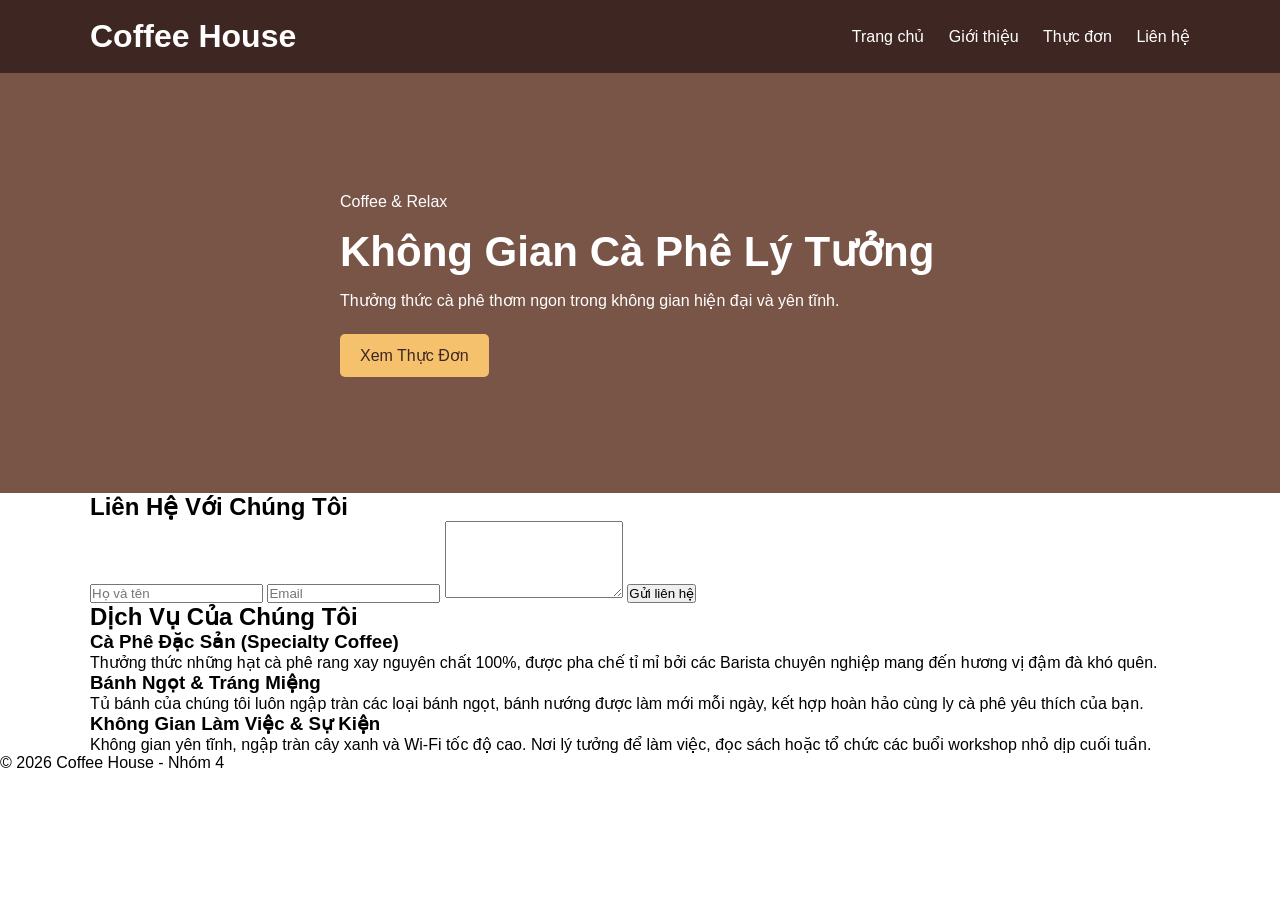
==== main.html @ 8934d000 "feat: update services section and add main.js" ====
<!DOCTYPE html>
<html lang="vi">
<head>
    <meta charset="UTF-8">
    <meta name="viewport" content="width=device-width, initial-scale=1.0">
    <title>Coffee House</title>

    <link rel="stylesheet" href="css/style.css">
</head>
<body>
    <header class="site-header">
  <div class="container header-wrapper">
    <h1 class="logo">Coffee House</h1>

    <nav class="navbar">
      <a href="#home">Trang chủ</a>
      <a href="#about">Giới thiệu</a>
      <a href="#services">Thực đơn</a>
      <a href="#contact">Liên hệ</a>
    </nav>
  </div>
</header>

<section id="home" class="hero">
  <div class="container hero-content">
    <p class="hero-label">Coffee & Relax</p>
    <h2>Không Gian Cà Phê Lý Tưởng</h2>
    <p>Thưởng thức cà phê thơm ngon trong không gian hiện đại và yên tĩnh.</p>
    <a href="#services" class="btn-primary">Xem Thực Đơn</a>
  </div>
</section>
    <!-- Form liên hệ -->
    <section id="contact" class="section">
        <div class="container">
            <h2 class="section-title">Liên Hệ Với Chúng Tôi</h2>

            <form class="contact-form">
                <input type="text" placeholder="Họ và tên" required>

                <input type="email" placeholder="Email" required>

                <textarea
                    rows="5"
                    placeholder="Nội dung liên hệ"
                    required>
                </textarea>

                <button type="submit">
                    Gửi liên hệ
                </button>
            </form>
        </div>
    </section>
    <!-- Dịch vụ và hoạt động -->
    <section id="services" class="section services-section">
                <div class="container">
                    <h2 class="section-title">Dịch Vụ Của Chúng Tôi</h2>
                    <div class="card-list">
                        <!-- Card 1 -->
                        <div class="activity-card">
                            <h3>Cà Phê Đặc Sản (Specialty Coffee)</h3>
                            <p>Thưởng thức những hạt cà phê rang xay nguyên chất 100%, được pha chế tỉ mỉ bởi các Barista chuyên nghiệp mang đến hương vị đậm đà khó quên.</p>
                        </div>
                        <!-- Card 2 -->
                        <div class="activity-card">
                            <h3>Bánh Ngọt & Tráng Miệng</h3>
                            <p>Tủ bánh của chúng tôi luôn ngập tràn các loại bánh ngọt, bánh nướng được làm mới mỗi ngày, kết hợp hoàn hảo cùng ly cà phê yêu thích của bạn.</p>
                        </div>
                        <!-- Card 3 -->
                        <div class="activity-card">
                            <h3>Không Gian Làm Việc & Sự Kiện</h3>
                            <p>Không gian yên tĩnh, ngập tràn cây xanh và Wi-Fi tốc độ cao. Nơi lý tưởng để làm việc, đọc sách hoặc tổ chức các buổi workshop nhỏ dịp cuối tuần.</p>
                        </div>
                    </div>
                </div>
            </section>
    <!-- Footer -->
    <footer class="site-footer">
        <p>© 2026 Coffee House - Nhóm 4</p>
    </footer>

</body>
</html>
---- css/style.css ----
* {
  margin: 0;
  padding: 0;
  box-sizing: border-box;
}

body {
  font-family: Arial, sans-serif;
}

.container {
  width: 90%;
  max-width: 1100px;
  margin: auto;
}

.site-header {
  background: #3e2723;
  padding: 18px 0;
  color: white;
}

.header-wrapper {
  display: flex;
  justify-content: space-between;
  align-items: center;
}

.navbar a {
  color: white;
  text-decoration: none;
  margin-left: 20px;
}

.hero {
  min-height: 420px;
  background: #795548;
  color: white;
  display: flex;
  align-items: center;
}

.hero-content {
  max-width: 600px;
}

.hero h2 {
  font-size: 42px;
  margin: 12px 0;
}

.hero p {
  line-height: 1.6;
}

.btn-primary {
  display: inline-block;
  margin-top: 20px;
  padding: 12px 20px;
  background: #f5c16c;
  color: #3e2723;
  text-decoration: none;
  border-radius: 5px;
.section {
    padding: 60px 20px;
}

.section-title {
    text-align: center;
    margin-bottom: 30px;
    color: #4e342e;
}

.contact-form {
    max-width: 600px;
    margin: auto;
    display: flex;
    flex-direction: column;
    gap: 15px;
}

.contact-form input,
.contact-form textarea {
    padding: 12px;
    border: 1px solid #ccc;
    border-radius: 6px;
    font-size: 16px;
}

.contact-form button {
    background: #6d4c41;
    color: white;
    border: none;
    padding: 12px;
    border-radius: 6px;
    cursor: pointer;
}

.contact-form button:hover {
    background: #4e342e;
}

.site-footer {
    background: #3e2723;
    color: white;
    text-align: center;
    padding: 20px;
}
}
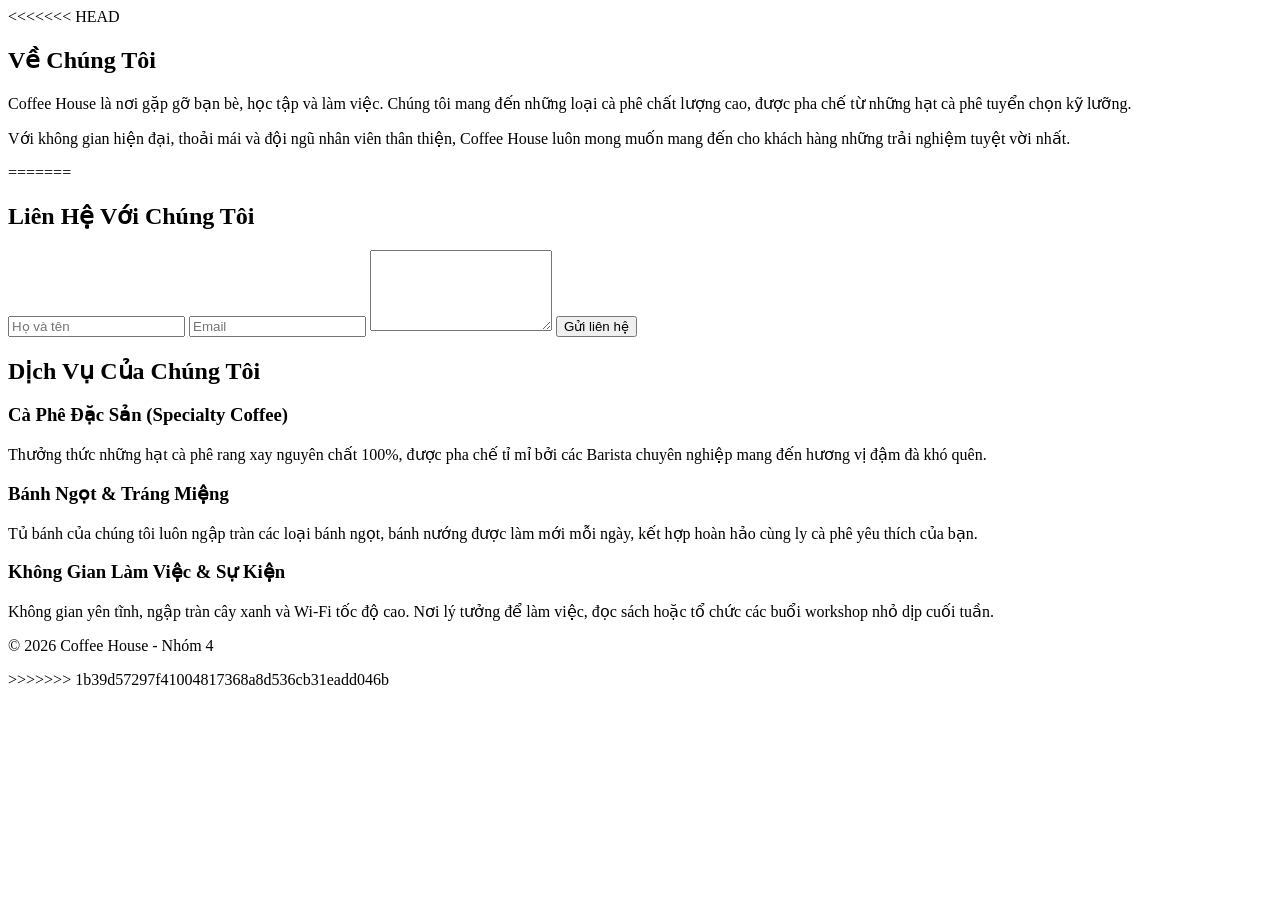
==== commit 46540691: "hehe" ====
--- a/main.html
+++ b/main.html
@@ -8,27 +8,25 @@
     <link rel="stylesheet" href="css/style.css">
 </head>
 <body>
-    <header class="site-header">
-  <div class="container header-wrapper">
-    <h1 class="logo">Coffee House</h1>
+<<<<<<< HEAD
+    <section id="about" class="section">
+    <div class="container">
+        <h2 class="section-title">Về Chúng Tôi</h2>
 
-    <nav class="navbar">
-      <a href="#home">Trang chủ</a>
-      <a href="#about">Giới thiệu</a>
-      <a href="#services">Thực đơn</a>
-      <a href="#contact">Liên hệ</a>
-    </nav>
-  </div>
-</header>
+        <p class="section-text">
+            Coffee House là nơi gặp gỡ bạn bè, học tập và làm việc.
+            Chúng tôi mang đến những loại cà phê chất lượng cao,
+            được pha chế từ những hạt cà phê tuyển chọn kỹ lưỡng.
+        </p>
 
-<section id="home" class="hero">
-  <div class="container hero-content">
-    <p class="hero-label">Coffee & Relax</p>
-    <h2>Không Gian Cà Phê Lý Tưởng</h2>
-    <p>Thưởng thức cà phê thơm ngon trong không gian hiện đại và yên tĩnh.</p>
-    <a href="#services" class="btn-primary">Xem Thực Đơn</a>
-  </div>
+        <p class="section-text">
+            Với không gian hiện đại, thoải mái và đội ngũ nhân viên
+            thân thiện, Coffee House luôn mong muốn mang đến cho khách hàng
+            những trải nghiệm tuyệt vời nhất.
+        </p>
+    </div>
 </section>
+=======
     <!-- Form liên hệ -->
     <section id="contact" class="section">
         <div class="container">
@@ -79,5 +77,6 @@
         <p>© 2026 Coffee House - Nhóm 4</p>
     </footer>
 
+>>>>>>> 1b39d57297f41004817368a8d536cb31eadd046b
 </body>
 </html>
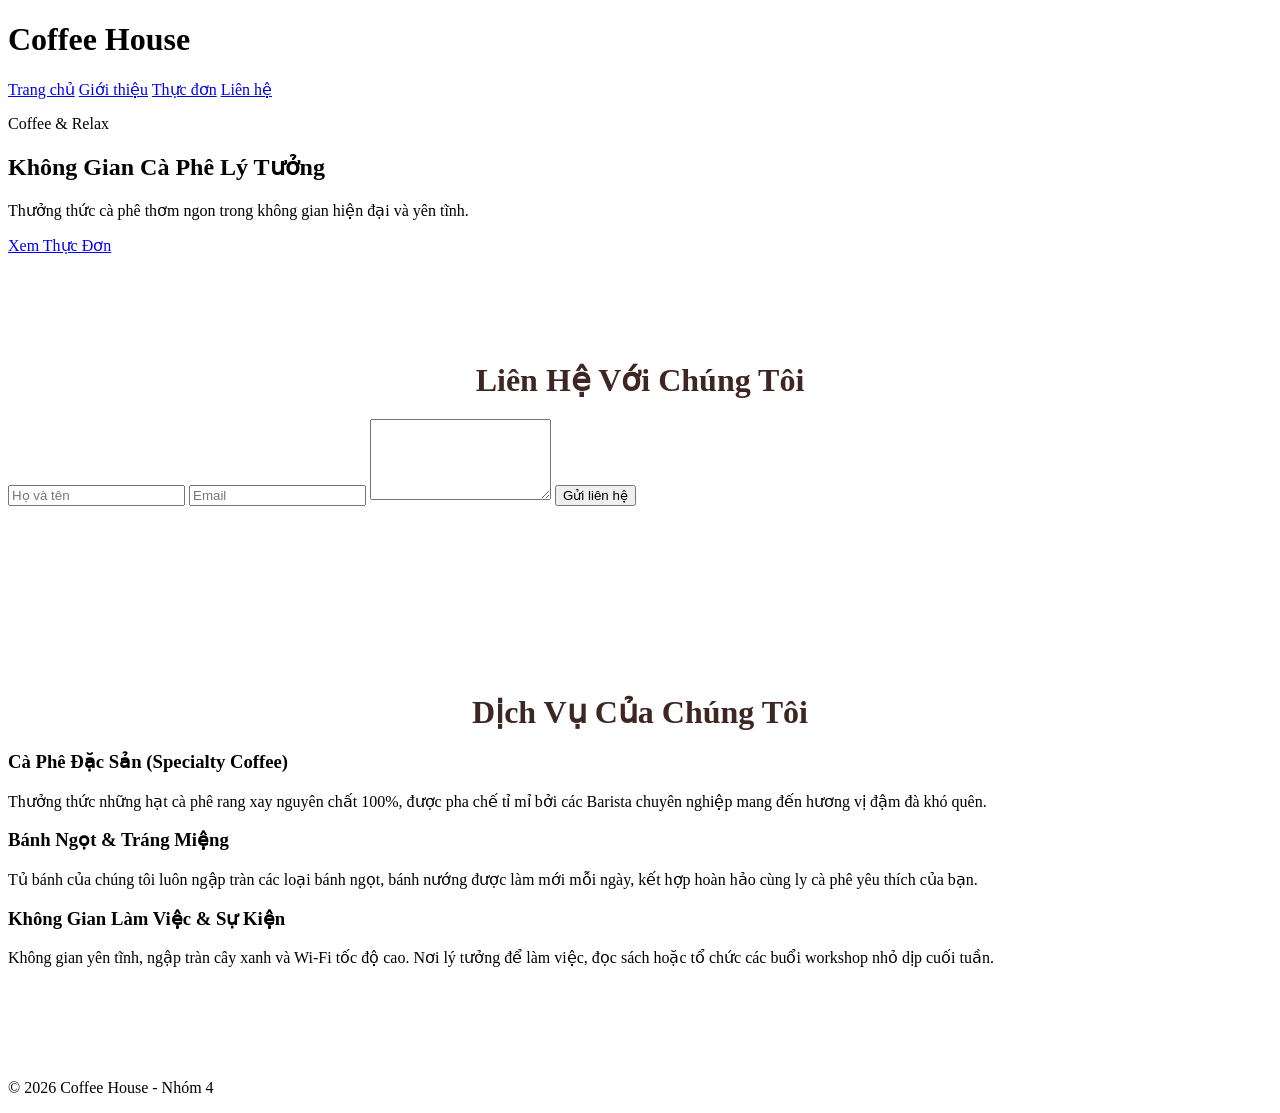
==== commit 26003972: "Merge pull request #4 from toanlc2006/ten-nhanh-moi feat: update services section and add main.js" ====
--- a/main.html
+++ b/main.html
@@ -8,25 +8,27 @@
     <link rel="stylesheet" href="css/style.css">
 </head>
 <body>
-<<<<<<< HEAD
-    <section id="about" class="section">
-    <div class="container">
-        <h2 class="section-title">Về Chúng Tôi</h2>
+    <header class="site-header">
+  <div class="container header-wrapper">
+    <h1 class="logo">Coffee House</h1>
 
-        <p class="section-text">
-            Coffee House là nơi gặp gỡ bạn bè, học tập và làm việc.
-            Chúng tôi mang đến những loại cà phê chất lượng cao,
-            được pha chế từ những hạt cà phê tuyển chọn kỹ lưỡng.
-        </p>
+    <nav class="navbar">
+      <a href="#home">Trang chủ</a>
+      <a href="#about">Giới thiệu</a>
+      <a href="#services">Thực đơn</a>
+      <a href="#contact">Liên hệ</a>
+    </nav>
+  </div>
+</header>
 
-        <p class="section-text">
-            Với không gian hiện đại, thoải mái và đội ngũ nhân viên
-            thân thiện, Coffee House luôn mong muốn mang đến cho khách hàng
-            những trải nghiệm tuyệt vời nhất.
-        </p>
-    </div>
+<section id="home" class="hero">
+  <div class="container hero-content">
+    <p class="hero-label">Coffee & Relax</p>
+    <h2>Không Gian Cà Phê Lý Tưởng</h2>
+    <p>Thưởng thức cà phê thơm ngon trong không gian hiện đại và yên tĩnh.</p>
+    <a href="#services" class="btn-primary">Xem Thực Đơn</a>
+  </div>
 </section>
-=======
     <!-- Form liên hệ -->
     <section id="contact" class="section">
         <div class="container">
@@ -77,6 +79,5 @@
         <p>© 2026 Coffee House - Nhóm 4</p>
     </footer>
 
->>>>>>> 1b39d57297f41004817368a8d536cb31eadd046b
 </body>
 </html>
--- a/css/style.css
+++ b/css/style.css
@@ -0,0 +1,18 @@
+.section {
+    padding: 80px 0;
+}
+
+.section-title {
+    text-align: center;
+    font-size: 32px;
+    margin-bottom: 20px;
+    color: #3e2723;
+}
+
+.section-text {
+    max-width: 800px;
+    margin: 0 auto 15px;
+    text-align: center;
+    line-height: 1.8;
+    color: #555;
+}
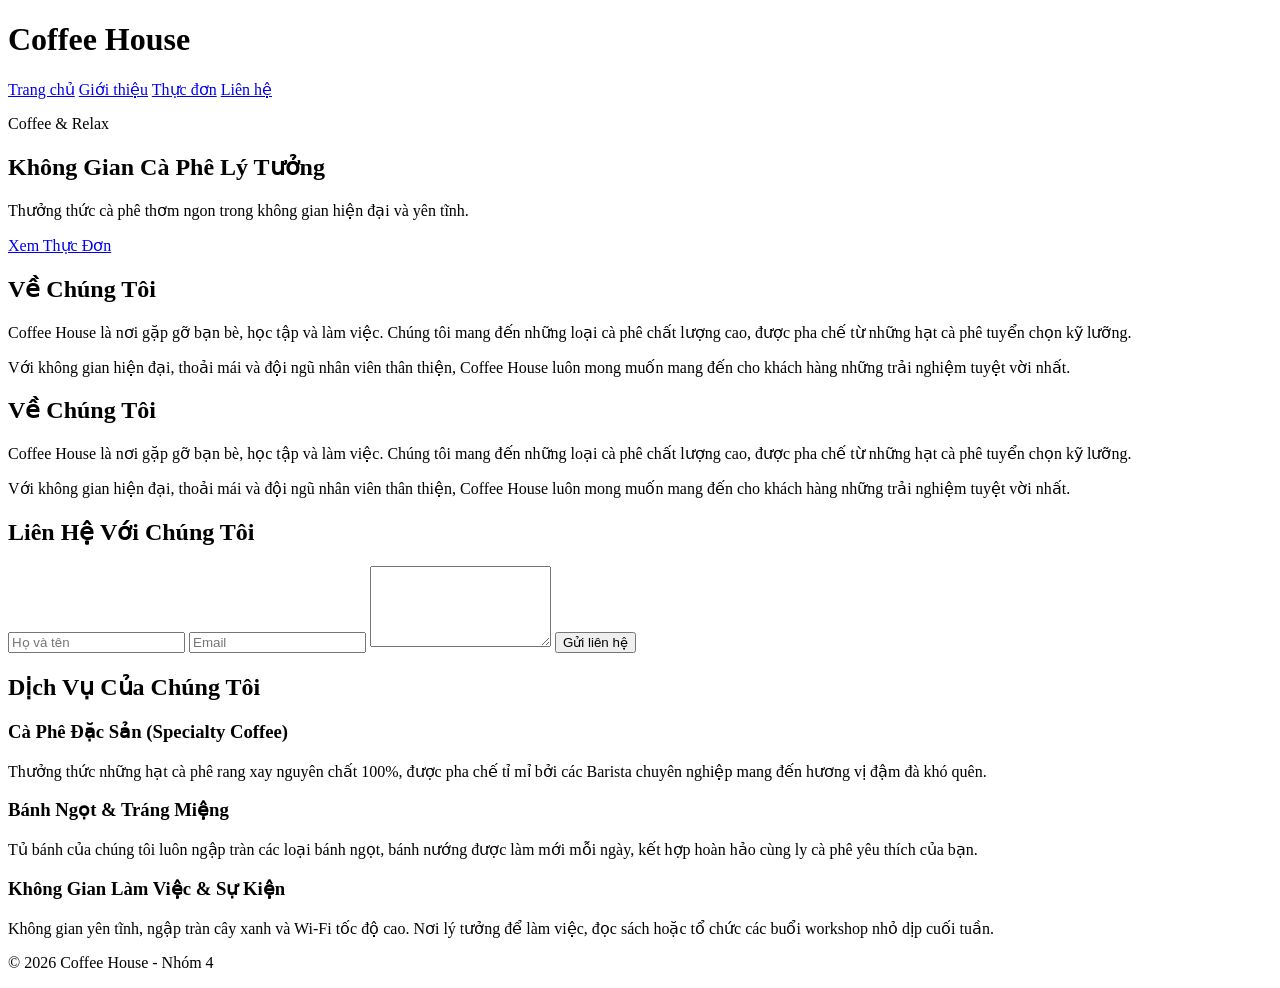
==== commit a9cdac90: "gioi thieu" ====
--- a/main.html
+++ b/main.html
@@ -9,26 +9,69 @@
 </head>
 <body>
     <header class="site-header">
-  <div class="container header-wrapper">
-    <h1 class="logo">Coffee House</h1>
+        <div class="container header-wrapper">
+            <h1 class="logo">Coffee House</h1>
 
-    <nav class="navbar">
-      <a href="#home">Trang chủ</a>
-      <a href="#about">Giới thiệu</a>
-      <a href="#services">Thực đơn</a>
-      <a href="#contact">Liên hệ</a>
-    </nav>
-  </div>
-</header>
+            <nav class="navbar">
+            <a href="#home">Trang chủ</a>
+            <a href="#about">Giới thiệu</a>
+            <a href="#services">Thực đơn</a>
+            <a href="#contact">Liên hệ</a>
+            </nav>
+        </div>
+    </header>
 
-<section id="home" class="hero">
-  <div class="container hero-content">
-    <p class="hero-label">Coffee & Relax</p>
-    <h2>Không Gian Cà Phê Lý Tưởng</h2>
-    <p>Thưởng thức cà phê thơm ngon trong không gian hiện đại và yên tĩnh.</p>
-    <a href="#services" class="btn-primary">Xem Thực Đơn</a>
-  </div>
-</section>
+
+    <section id="home" class="hero">
+    <div class="container hero-content">
+        <p class="hero-label">Coffee & Relax</p>
+        <h2>Không Gian Cà Phê Lý Tưởng</h2>
+        <p>Thưởng thức cà phê thơm ngon trong không gian hiện đại và yên tĩnh.</p>
+        <a href="#services" class="btn-primary">Xem Thực Đơn</a>
+    </div>
+    </section>
+
+    <!-- Giới thiệu -->
+    <section id="about" class="section">
+        <div class="container">
+            <h2 class="section-title">Về Chúng Tôi</h2>
+
+            <p class="section-text">
+                Coffee House là nơi gặp gỡ bạn bè, học tập và làm việc.
+                Chúng tôi mang đến những loại cà phê chất lượng cao,
+                được pha chế từ những hạt cà phê tuyển chọn kỹ lưỡng.
+            </p>
+
+            <p class="section-text">
+                Với không gian hiện đại, thoải mái và đội ngũ nhân viên
+                thân thiện, Coffee House luôn mong muốn mang đến cho khách hàng
+                những trải nghiệm tuyệt vời nhất.
+            </p>
+        </div>
+    </section>
+    <section id="about" class="section">
+    <div class="container">
+        <h2 class="section-title">Về Chúng Tôi</h2>
+
+        <p class="section-text">
+            Coffee House là nơi gặp gỡ bạn bè, học tập và làm việc.
+            Chúng tôi mang đến những loại cà phê chất lượng cao,
+            được pha chế từ những hạt cà phê tuyển chọn kỹ lưỡng.
+        </p>
+
+        <p class="section-text">
+            Với không gian hiện đại, thoải mái và đội ngũ nhân viên
+            thân thiện, Coffee House luôn mong muốn mang đến cho khách hàng
+            những trải nghiệm tuyệt vời nhất.
+        </p>
+    </div>
+    </section>
+
+
+
+
+
+
     <!-- Form liên hệ -->
     <section id="contact" class="section">
         <div class="container">
--- a/css/style.css
+++ b/css/style.css
@@ -1,9 +1,79 @@
+<<<<<<< HEAD
 .section {
     padding: 80px 0;
+=======
+
+* {
+  margin: 0;
+  padding: 0;
+  box-sizing: border-box;
+}
+
+body {
+  font-family: Arial, sans-serif;
+}
+
+.container {
+  width: 90%;
+  max-width: 1100px;
+  margin: auto;
+}
+
+.site-header {
+  background: #3e2723;
+  padding: 18px 0;
+  color: white;
+}
+
+.header-wrapper {
+  display: flex;
+  justify-content: space-between;
+  align-items: center;
+}
+
+.navbar a {
+  color: white;
+  text-decoration: none;
+  margin-left: 20px;
+}
+
+.hero {
+  min-height: 420px;
+  background: #795548;
+  color: white;
+  display: flex;
+  align-items: center;
+}
+
+.hero-content {
+  max-width: 600px;
+}
+
+.hero h2 {
+  font-size: 42px;
+  margin: 12px 0;
+}
+
+.hero p {
+  line-height: 1.6;
+}
+
+.btn-primary {
+  display: inline-block;
+  margin-top: 20px;
+  padding: 12px 20px;
+  background: #f5c16c;
+  color: #3e2723;
+  text-decoration: none;
+  border-radius: 5px;
+.section {
+    padding: 60px 20px;
+>>>>>>> 260039721eacb61d6bfb66a552f12bbe4773bd31
 }
 
 .section-title {
     text-align: center;
+<<<<<<< HEAD
     font-size: 32px;
     margin-bottom: 20px;
     color: #3e2723;
@@ -15,4 +85,45 @@
     text-align: center;
     line-height: 1.8;
     color: #555;
+=======
+    margin-bottom: 30px;
+    color: #4e342e;
+}
+
+.contact-form {
+    max-width: 600px;
+    margin: auto;
+    display: flex;
+    flex-direction: column;
+    gap: 15px;
+}
+
+.contact-form input,
+.contact-form textarea {
+    padding: 12px;
+    border: 1px solid #ccc;
+    border-radius: 6px;
+    font-size: 16px;
+}
+
+.contact-form button {
+    background: #6d4c41;
+    color: white;
+    border: none;
+    padding: 12px;
+    border-radius: 6px;
+    cursor: pointer;
+}
+
+.contact-form button:hover {
+    background: #4e342e;
+}
+
+.site-footer {
+    background: #3e2723;
+    color: white;
+    text-align: center;
+    padding: 20px;
+}
+>>>>>>> 260039721eacb61d6bfb66a552f12bbe4773bd31
 }
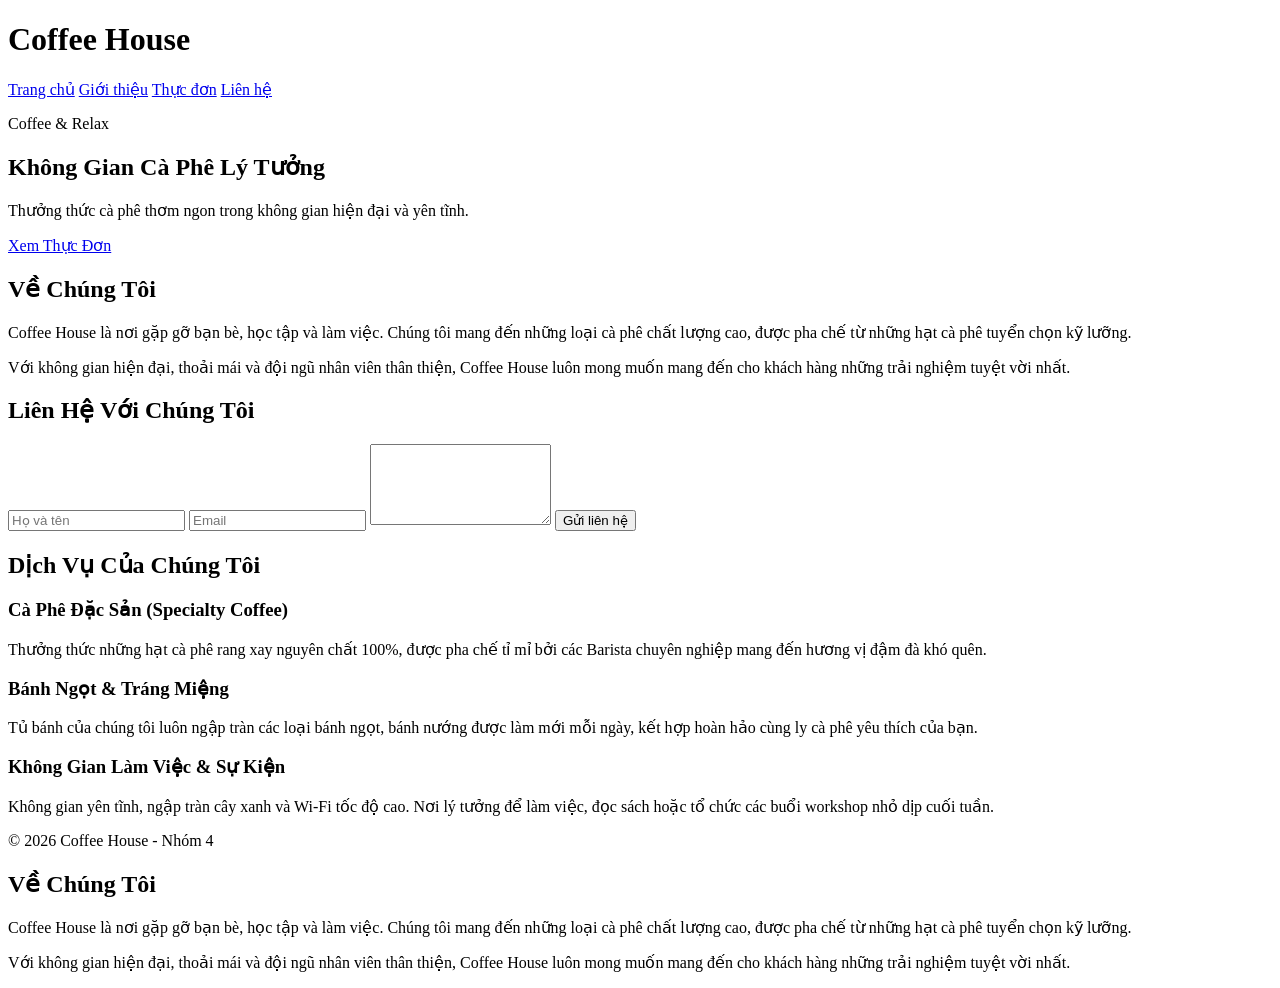
==== commit 240ceb71: "cap nhat gioi thieu" ====
--- a/main.html
+++ b/main.html
@@ -9,17 +9,17 @@
 </head>
 <body>
     <header class="site-header">
-        <div class="container header-wrapper">
-            <h1 class="logo">Coffee House</h1>
+  <div class="container header-wrapper">
+    <h1 class="logo">Coffee House</h1>
 
-            <nav class="navbar">
-            <a href="#home">Trang chủ</a>
-            <a href="#about">Giới thiệu</a>
-            <a href="#services">Thực đơn</a>
-            <a href="#contact">Liên hệ</a>
-            </nav>
-        </div>
-    </header>
+    <nav class="navbar">
+      <a href="#home">Trang chủ</a>
+      <a href="#about">Giới thiệu</a>
+      <a href="#services">Thực đơn</a>
+      <a href="#contact">Liên hệ</a>
+    </nav>
+  </div>
+</header>
 
 
     <section id="home" class="hero">
@@ -31,7 +31,7 @@
     </div>
     </section>
 
-    <!-- Giới thiệu -->
+<!-- Giới thiệu -->
     <section id="about" class="section">
         <div class="container">
             <h2 class="section-title">Về Chúng Tôi</h2>
@@ -49,23 +49,7 @@
             </p>
         </div>
     </section>
-    <section id="about" class="section">
-    <div class="container">
-        <h2 class="section-title">Về Chúng Tôi</h2>
 
-        <p class="section-text">
-            Coffee House là nơi gặp gỡ bạn bè, học tập và làm việc.
-            Chúng tôi mang đến những loại cà phê chất lượng cao,
-            được pha chế từ những hạt cà phê tuyển chọn kỹ lưỡng.
-        </p>
-
-        <p class="section-text">
-            Với không gian hiện đại, thoải mái và đội ngũ nhân viên
-            thân thiện, Coffee House luôn mong muốn mang đến cho khách hàng
-            những trải nghiệm tuyệt vời nhất.
-        </p>
-    </div>
-    </section>
 
 
 
@@ -121,6 +105,23 @@
     <footer class="site-footer">
         <p>© 2026 Coffee House - Nhóm 4</p>
     </footer>
+    <section id="about" class="section">
+    <div class="container">
+        <h2 class="section-title">Về Chúng Tôi</h2>
+
+        <p class="section-text">
+            Coffee House là nơi gặp gỡ bạn bè, học tập và làm việc.
+            Chúng tôi mang đến những loại cà phê chất lượng cao,
+            được pha chế từ những hạt cà phê tuyển chọn kỹ lưỡng.
+        </p>
+
+        <p class="section-text">
+            Với không gian hiện đại, thoải mái và đội ngũ nhân viên
+            thân thiện, Coffee House luôn mong muốn mang đến cho khách hàng
+            những trải nghiệm tuyệt vời nhất.
+        </p>
+    </div>
+</section>
 
 </body>
 </html>
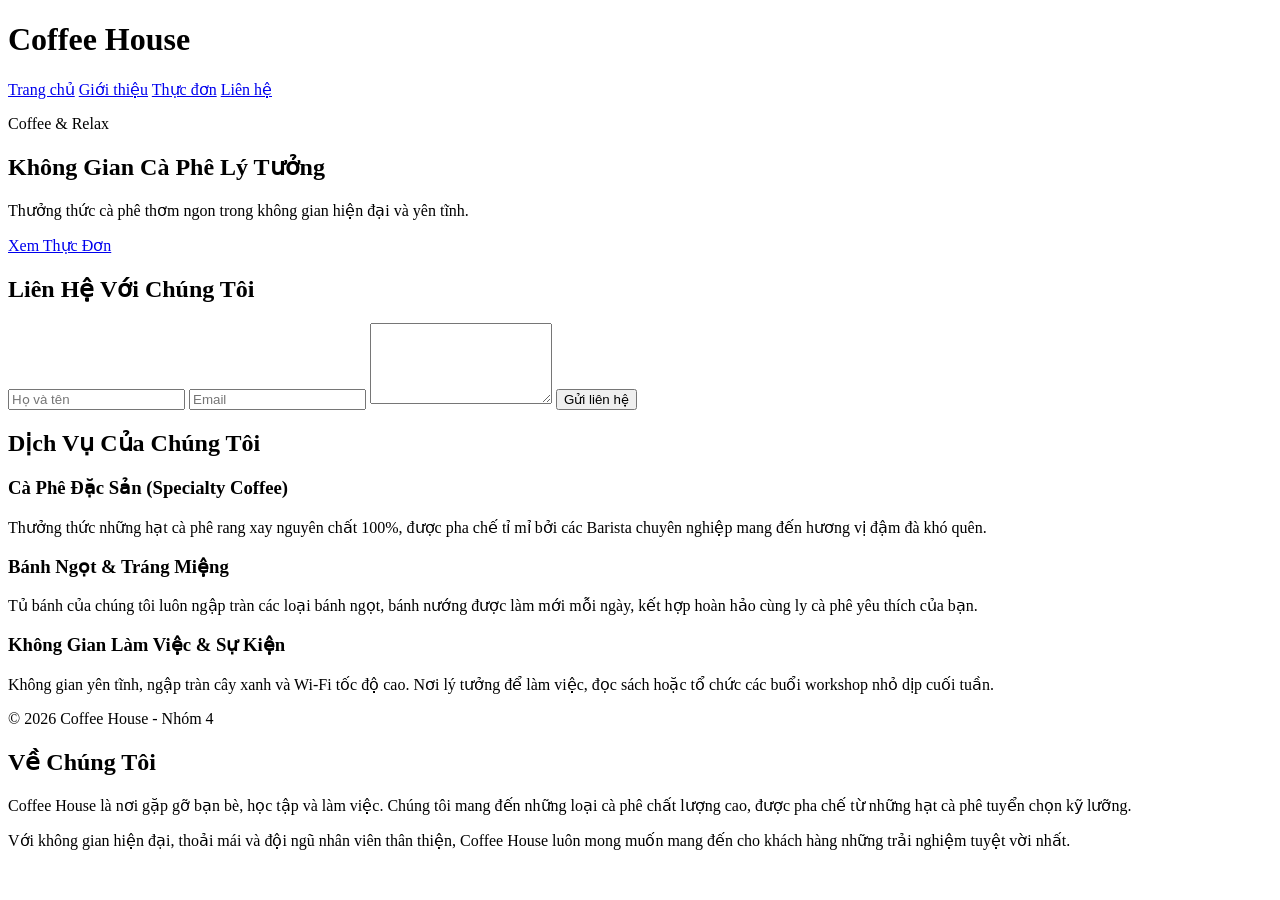
==== commit 5e9bbd14: "cap nhat phan gioi thieu" ====
--- a/main.html
+++ b/main.html
@@ -21,41 +21,14 @@
   </div>
 </header>
 
-
-    <section id="home" class="hero">
-    <div class="container hero-content">
-        <p class="hero-label">Coffee & Relax</p>
-        <h2>Không Gian Cà Phê Lý Tưởng</h2>
-        <p>Thưởng thức cà phê thơm ngon trong không gian hiện đại và yên tĩnh.</p>
-        <a href="#services" class="btn-primary">Xem Thực Đơn</a>
-    </div>
-    </section>
-
-<!-- Giới thiệu -->
-    <section id="about" class="section">
-        <div class="container">
-            <h2 class="section-title">Về Chúng Tôi</h2>
-
-            <p class="section-text">
-                Coffee House là nơi gặp gỡ bạn bè, học tập và làm việc.
-                Chúng tôi mang đến những loại cà phê chất lượng cao,
-                được pha chế từ những hạt cà phê tuyển chọn kỹ lưỡng.
-            </p>
-
-            <p class="section-text">
-                Với không gian hiện đại, thoải mái và đội ngũ nhân viên
-                thân thiện, Coffee House luôn mong muốn mang đến cho khách hàng
-                những trải nghiệm tuyệt vời nhất.
-            </p>
-        </div>
-    </section>
-
-
-
-
-
-
-
+<section id="home" class="hero">
+  <div class="container hero-content">
+    <p class="hero-label">Coffee & Relax</p>
+    <h2>Không Gian Cà Phê Lý Tưởng</h2>
+    <p>Thưởng thức cà phê thơm ngon trong không gian hiện đại và yên tĩnh.</p>
+    <a href="#services" class="btn-primary">Xem Thực Đơn</a>
+  </div>
+</section>
     <!-- Form liên hệ -->
     <section id="contact" class="section">
         <div class="container">
@@ -105,23 +78,23 @@
     <footer class="site-footer">
         <p>© 2026 Coffee House - Nhóm 4</p>
     </footer>
+
     <section id="about" class="section">
-    <div class="container">
-        <h2 class="section-title">Về Chúng Tôi</h2>
+            <div class="container">
+                <h2 class="section-title">Về Chúng Tôi</h2>
 
-        <p class="section-text">
-            Coffee House là nơi gặp gỡ bạn bè, học tập và làm việc.
-            Chúng tôi mang đến những loại cà phê chất lượng cao,
-            được pha chế từ những hạt cà phê tuyển chọn kỹ lưỡng.
-        </p>
+                <p class="section-text">
+                    Coffee House là nơi gặp gỡ bạn bè, học tập và làm việc.
+                    Chúng tôi mang đến những loại cà phê chất lượng cao,
+                    được pha chế từ những hạt cà phê tuyển chọn kỹ lưỡng.
+                </p>
 
-        <p class="section-text">
-            Với không gian hiện đại, thoải mái và đội ngũ nhân viên
-            thân thiện, Coffee House luôn mong muốn mang đến cho khách hàng
-            những trải nghiệm tuyệt vời nhất.
-        </p>
-    </div>
-</section>
-
+                <p class="section-text">
+                    Với không gian hiện đại, thoải mái và đội ngũ nhân viên
+                    thân thiện, Coffee House luôn mong muốn mang đến cho khách hàng
+                    những trải nghiệm tuyệt vời nhất.
+                </p>
+            </div>
+    </section>
 </body>
 </html>
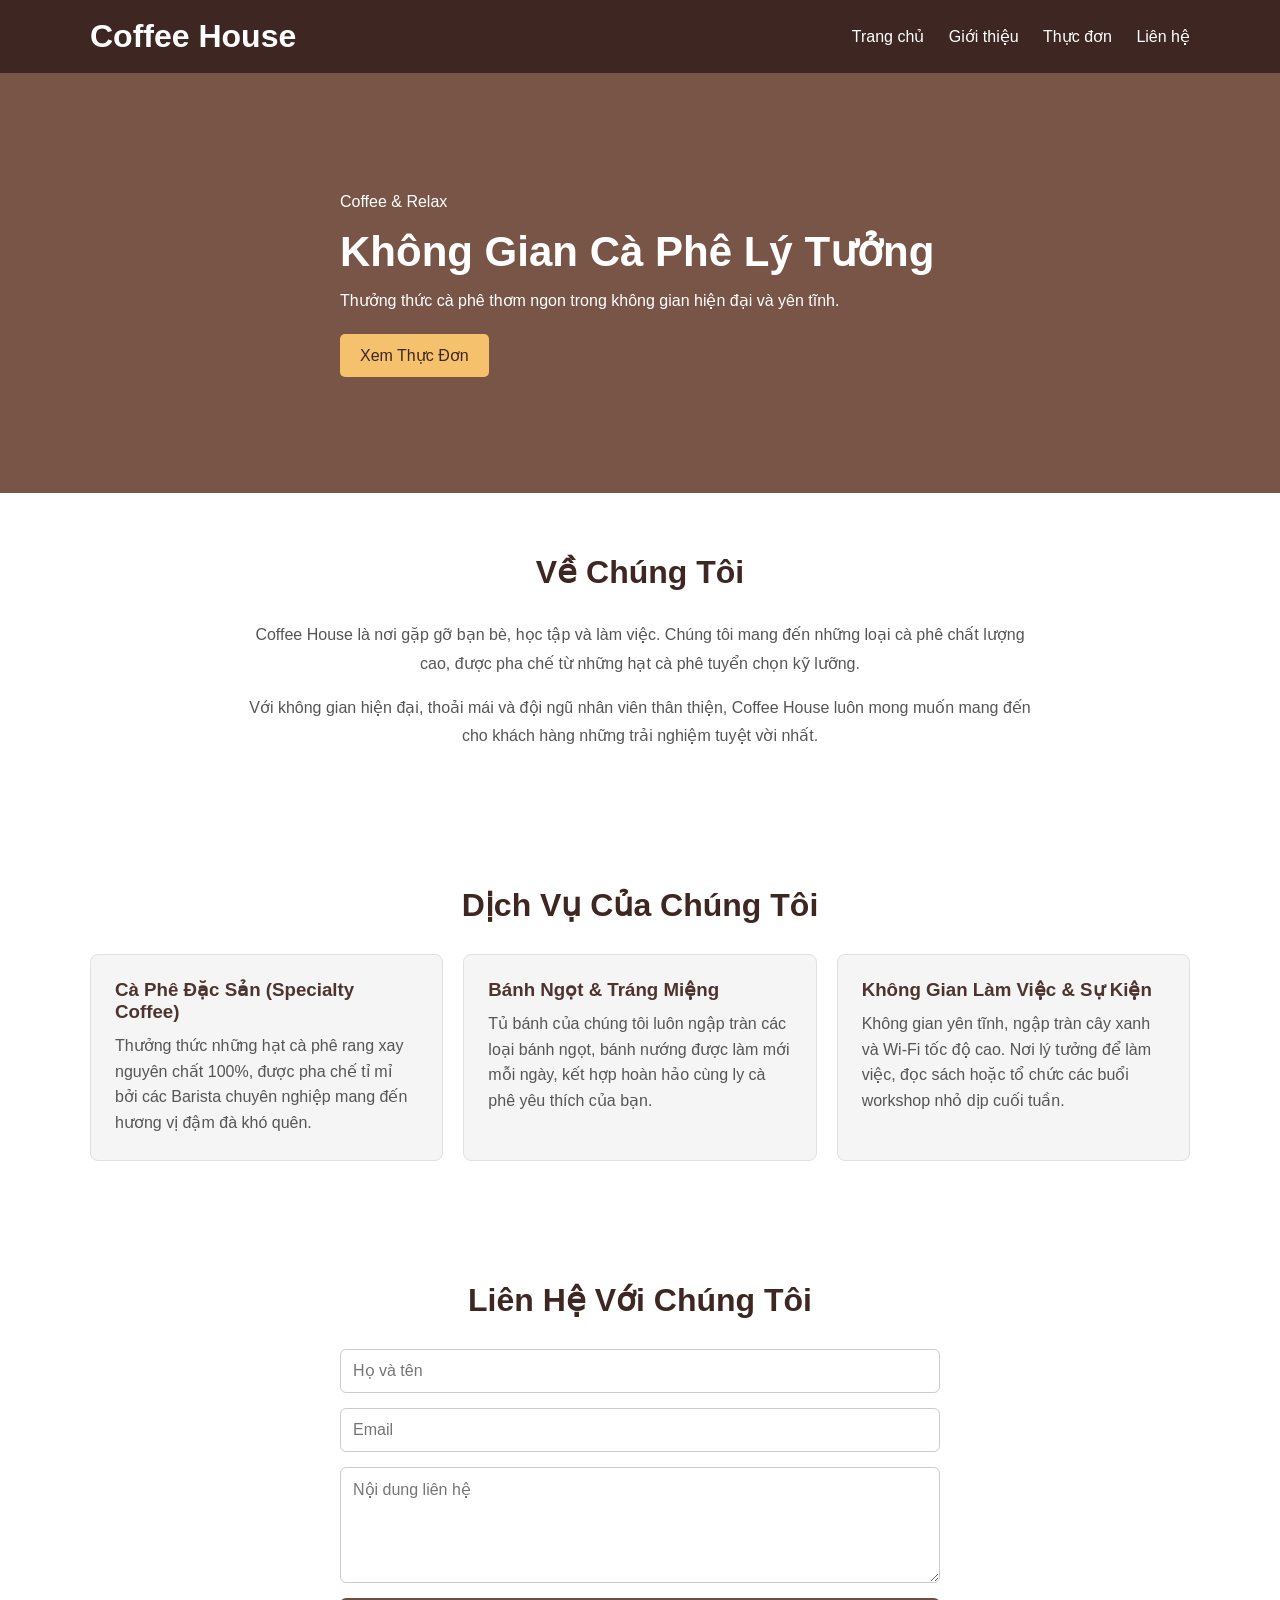
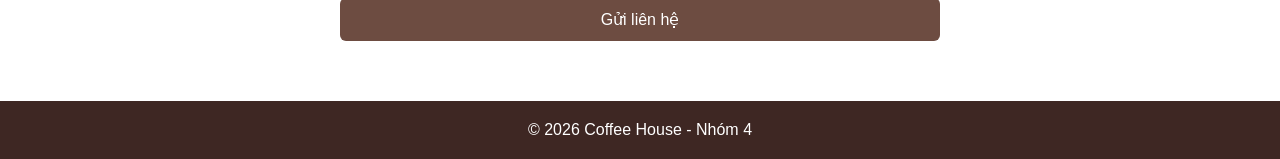
==== commit 62752a19: "Cập nhật tổng" ====
--- a/main.html
+++ b/main.html
@@ -4,97 +4,80 @@
     <meta charset="UTF-8">
     <meta name="viewport" content="width=device-width, initial-scale=1.0">
     <title>Coffee House</title>
-
     <link rel="stylesheet" href="css/style.css">
 </head>
 <body>
     <header class="site-header">
-  <div class="container header-wrapper">
-    <h1 class="logo">Coffee House</h1>
+        <div class="container header-wrapper">
+            <h1 class="logo">Coffee House</h1>
+            <nav class="navbar">
+                <a href="#home">Trang chủ</a>
+                <a href="#about">Giới thiệu</a>
+                <a href="#services">Thực đơn</a>
+                <a href="#contact">Liên hệ</a>
+            </nav>
+        </div>
+    </header>
 
-    <nav class="navbar">
-      <a href="#home">Trang chủ</a>
-      <a href="#about">Giới thiệu</a>
-      <a href="#services">Thực đơn</a>
-      <a href="#contact">Liên hệ</a>
-    </nav>
-  </div>
-</header>
+    <section id="home" class="hero">
+        <div class="container hero-content">
+            <p class="hero-label">Coffee & Relax</p>
+            <h2>Không Gian Cà Phê Lý Tưởng</h2>
+            <p>Thưởng thức cà phê thơm ngon trong không gian hiện đại và yên tĩnh.</p>
+            <a href="#services" class="btn-primary">Xem Thực Đơn</a>
+        </div>
+    </section>
 
-<section id="home" class="hero">
-  <div class="container hero-content">
-    <p class="hero-label">Coffee & Relax</p>
-    <h2>Không Gian Cà Phê Lý Tưởng</h2>
-    <p>Thưởng thức cà phê thơm ngon trong không gian hiện đại và yên tĩnh.</p>
-    <a href="#services" class="btn-primary">Xem Thực Đơn</a>
-  </div>
-</section>
-    <!-- Form liên hệ -->
+    <section id="about" class="section">
+        <div class="container">
+            <h2 class="section-title">Về Chúng Tôi</h2>
+            <p class="section-text">
+                Coffee House là nơi gặp gỡ bạn bè, học tập và làm việc.
+                Chúng tôi mang đến những loại cà phê chất lượng cao,
+                được pha chế từ những hạt cà phê tuyển chọn kỹ lưỡng.
+            </p>
+            <p class="section-text">
+                Với không gian hiện đại, thoải mái và đội ngũ nhân viên
+                thân thiện, Coffee House luôn mong muốn mang đến cho khách hàng
+                những trải nghiệm tuyệt vời nhất.
+            </p>
+        </div>
+    </section>
+
+    <section id="services" class="section services-section">
+        <div class="container">
+            <h2 class="section-title">Dịch Vụ Của Chúng Tôi</h2>
+            <div class="card-list">
+                <div class="activity-card">
+                    <h3>Cà Phê Đặc Sản (Specialty Coffee)</h3>
+                    <p>Thưởng thức những hạt cà phê rang xay nguyên chất 100%, được pha chế tỉ mỉ bởi các Barista chuyên nghiệp mang đến hương vị đậm đà khó quên.</p>
+                </div>
+                <div class="activity-card">
+                    <h3>Bánh Ngọt & Tráng Miệng</h3>
+                    <p>Tủ bánh của chúng tôi luôn ngập tràn các loại bánh ngọt, bánh nướng được làm mới mỗi ngày, kết hợp hoàn hảo cùng ly cà phê yêu thích của bạn.</p>
+                </div>
+                <div class="activity-card">
+                    <h3>Không Gian Làm Việc & Sự Kiện</h3>
+                    <p>Không gian yên tĩnh, ngập tràn cây xanh và Wi-Fi tốc độ cao. Nơi lý tưởng để làm việc, đọc sách hoặc tổ chức các buổi workshop nhỏ dịp cuối tuần.</p>
+                </div>
+            </div>
+        </div>
+    </section>
+
     <section id="contact" class="section">
         <div class="container">
             <h2 class="section-title">Liên Hệ Với Chúng Tôi</h2>
-
             <form class="contact-form">
                 <input type="text" placeholder="Họ và tên" required>
-
                 <input type="email" placeholder="Email" required>
-
-                <textarea
-                    rows="5"
-                    placeholder="Nội dung liên hệ"
-                    required>
-                </textarea>
-
-                <button type="submit">
-                    Gửi liên hệ
-                </button>
+                <textarea rows="5" placeholder="Nội dung liên hệ" required></textarea>
+                <button type="submit">Gửi liên hệ</button>
             </form>
         </div>
     </section>
-    <!-- Dịch vụ và hoạt động -->
-    <section id="services" class="section services-section">
-                <div class="container">
-                    <h2 class="section-title">Dịch Vụ Của Chúng Tôi</h2>
-                    <div class="card-list">
-                        <!-- Card 1 -->
-                        <div class="activity-card">
-                            <h3>Cà Phê Đặc Sản (Specialty Coffee)</h3>
-                            <p>Thưởng thức những hạt cà phê rang xay nguyên chất 100%, được pha chế tỉ mỉ bởi các Barista chuyên nghiệp mang đến hương vị đậm đà khó quên.</p>
-                        </div>
-                        <!-- Card 2 -->
-                        <div class="activity-card">
-                            <h3>Bánh Ngọt & Tráng Miệng</h3>
-                            <p>Tủ bánh của chúng tôi luôn ngập tràn các loại bánh ngọt, bánh nướng được làm mới mỗi ngày, kết hợp hoàn hảo cùng ly cà phê yêu thích của bạn.</p>
-                        </div>
-                        <!-- Card 3 -->
-                        <div class="activity-card">
-                            <h3>Không Gian Làm Việc & Sự Kiện</h3>
-                            <p>Không gian yên tĩnh, ngập tràn cây xanh và Wi-Fi tốc độ cao. Nơi lý tưởng để làm việc, đọc sách hoặc tổ chức các buổi workshop nhỏ dịp cuối tuần.</p>
-                        </div>
-                    </div>
-                </div>
-            </section>
-    <!-- Footer -->
+
     <footer class="site-footer">
         <p>© 2026 Coffee House - Nhóm 4</p>
     </footer>
-
-    <section id="about" class="section">
-            <div class="container">
-                <h2 class="section-title">Về Chúng Tôi</h2>
-
-                <p class="section-text">
-                    Coffee House là nơi gặp gỡ bạn bè, học tập và làm việc.
-                    Chúng tôi mang đến những loại cà phê chất lượng cao,
-                    được pha chế từ những hạt cà phê tuyển chọn kỹ lưỡng.
-                </p>
-
-                <p class="section-text">
-                    Với không gian hiện đại, thoải mái và đội ngũ nhân viên
-                    thân thiện, Coffee House luôn mong muốn mang đến cho khách hàng
-                    những trải nghiệm tuyệt vời nhất.
-                </p>
-            </div>
-    </section>
 </body>
 </html>
--- a/css/style.css
+++ b/css/style.css
@@ -1,81 +1,76 @@
-<<<<<<< HEAD
-.section {
-    padding: 80px 0;
-=======
-
 * {
-  margin: 0;
-  padding: 0;
-  box-sizing: border-box;
+    margin: 0;
+    padding: 0;
+    box-sizing: border-box;
 }
 
 body {
-  font-family: Arial, sans-serif;
+    font-family: Arial, sans-serif;
 }
 
 .container {
-  width: 90%;
-  max-width: 1100px;
-  margin: auto;
+    width: 90%;
+    max-width: 1100px;
+    margin: auto;
 }
 
 .site-header {
-  background: #3e2723;
-  padding: 18px 0;
-  color: white;
+    background: #3e2723;
+    padding: 18px 0;
+    color: white;
 }
 
 .header-wrapper {
-  display: flex;
-  justify-content: space-between;
-  align-items: center;
+    display: flex;
+    justify-content: space-between;
+    align-items: center;
 }
 
 .navbar a {
-  color: white;
-  text-decoration: none;
-  margin-left: 20px;
+    color: white;
+    text-decoration: none;
+    margin-left: 20px;
 }
 
 .hero {
-  min-height: 420px;
-  background: #795548;
-  color: white;
-  display: flex;
-  align-items: center;
+    min-height: 420px;
+    background: #795548;
+    color: white;
+    display: flex;
+    align-items: center;
 }
 
 .hero-content {
-  max-width: 600px;
+    max-width: 600px;
 }
 
 .hero h2 {
-  font-size: 42px;
-  margin: 12px 0;
+    font-size: 42px;
+    margin: 12px 0;
 }
 
 .hero p {
-  line-height: 1.6;
+    line-height: 1.6;
 }
 
 .btn-primary {
-  display: inline-block;
-  margin-top: 20px;
-  padding: 12px 20px;
-  background: #f5c16c;
-  color: #3e2723;
-  text-decoration: none;
-  border-radius: 5px;
+    display: inline-block;
+    margin-top: 20px;
+    padding: 12px 20px;
+    background: #f5c16c;
+    color: #3e2723;
+    text-decoration: none;
+    border-radius: 5px;
+} /* Đã thêm dấu ngoặc bị thiếu ở đây */
+
 .section {
     padding: 60px 20px;
->>>>>>> 260039721eacb61d6bfb66a552f12bbe4773bd31
 }
 
 .section-title {
     text-align: center;
-<<<<<<< HEAD
     font-size: 32px;
-    margin-bottom: 20px;
+    margin-bottom: 30px;
     color: #3e2723;
 }
 
@@ -85,10 +80,33 @@
     text-align: center;
     line-height: 1.8;
     color: #555;
-=======
-    margin-bottom: 30px;
+}
+
+/* --- Bổ sung CSS cho phần Dịch vụ (Card List) --- */
+.card-list {
+    display: grid;
+    grid-template-columns: repeat(3, 1fr);
+    gap: 20px;
+    margin-top: 20px;
+}
+
+.activity-card {
+    background: #f5f5f5;
+    padding: 24px;
+    border-radius: 8px;
+    border: 1px solid #e0e0e0;
+}
+
+.activity-card h3 {
     color: #4e342e;
+    margin-bottom: 10px;
 }
+
+.activity-card p {
+    color: #555;
+    line-height: 1.6;
+}
+/* ------------------------------------------------ */
 
 .contact-form {
     max-width: 600px;
@@ -104,6 +122,7 @@
     border: 1px solid #ccc;
     border-radius: 6px;
     font-size: 16px;
+    font-family: inherit;
 }
 
 .contact-form button {
@@ -113,6 +132,7 @@
     padding: 12px;
     border-radius: 6px;
     cursor: pointer;
+    font-size: 16px;
 }
 
 .contact-form button:hover {
@@ -125,5 +145,15 @@
     text-align: center;
     padding: 20px;
 }
->>>>>>> 260039721eacb61d6bfb66a552f12bbe4773bd31
+
+/* Thêm Responsive cho màn hình điện thoại */
+@media (max-width: 768px) {
+    .card-list {
+        grid-template-columns: 1fr;
+    }
+    
+    .header-wrapper {
+        flex-direction: column;
+        gap: 10px;
+    }
 }
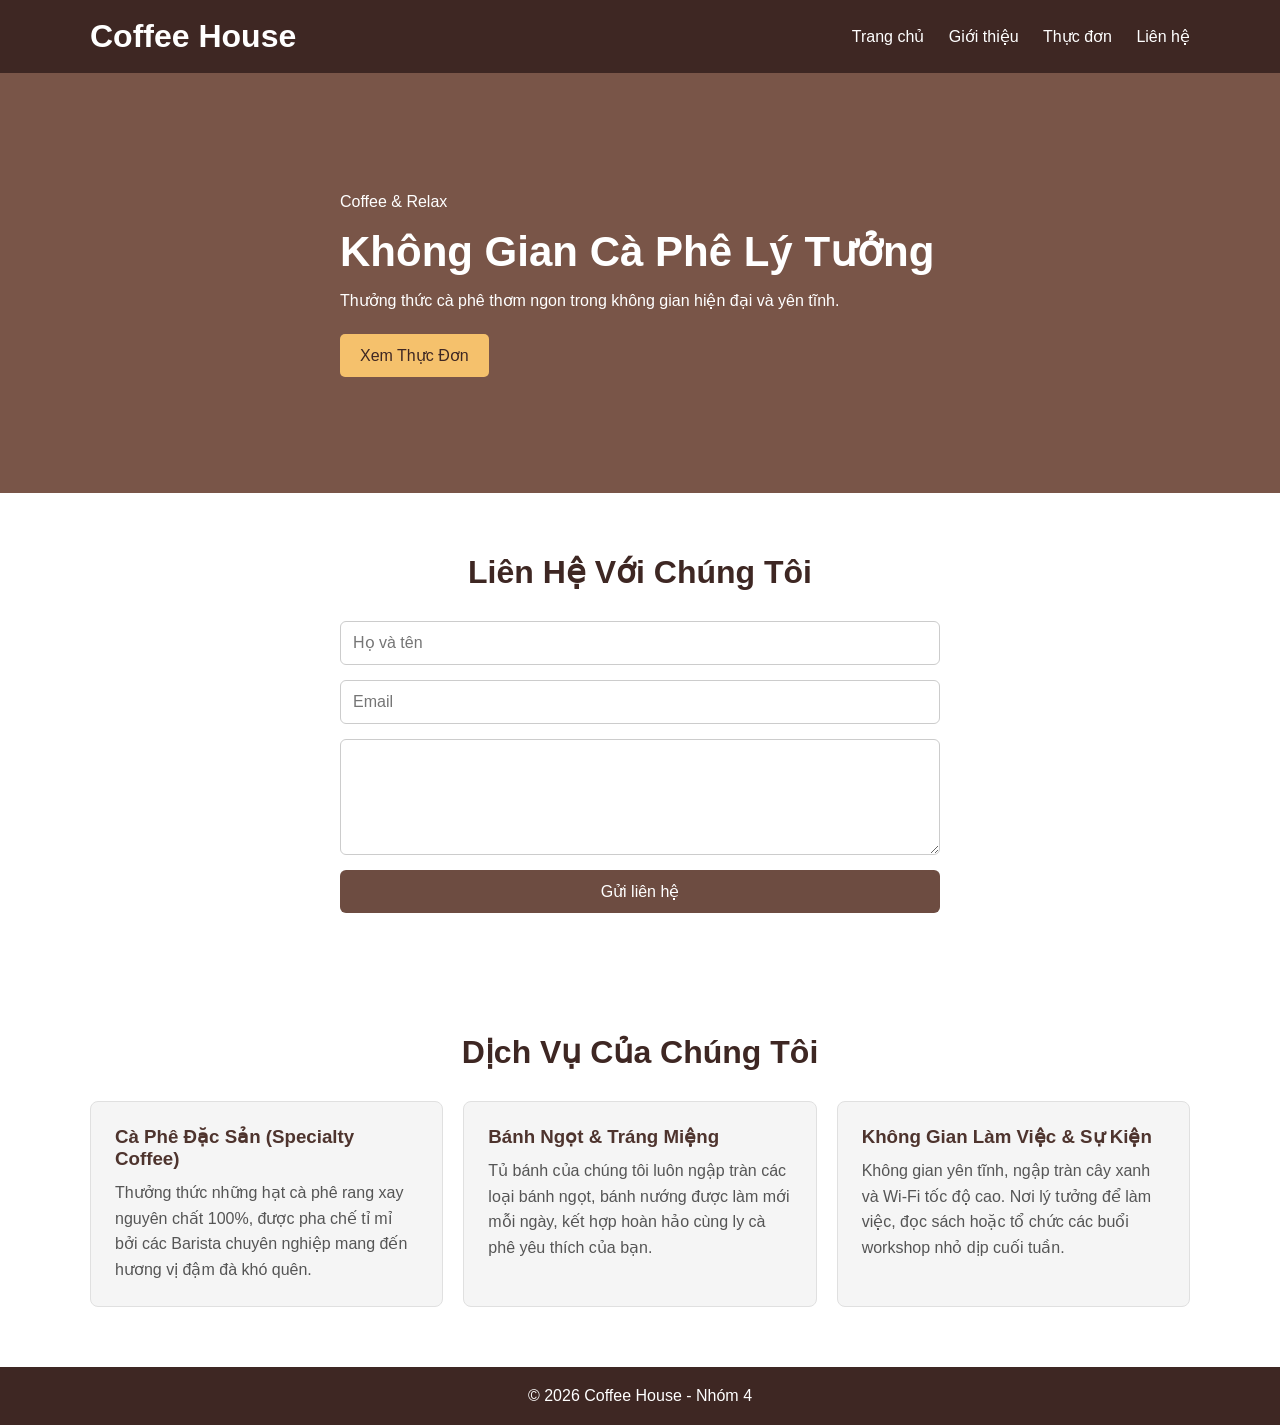
==== commit 1aef95a4: "fix: resolve" ====
--- a/main.html
+++ b/main.html
@@ -4,80 +4,81 @@
     <meta charset="UTF-8">
     <meta name="viewport" content="width=device-width, initial-scale=1.0">
     <title>Coffee House</title>
+
     <link rel="stylesheet" href="css/style.css">
 </head>
 <body>
     <header class="site-header">
-        <div class="container header-wrapper">
-            <h1 class="logo">Coffee House</h1>
-            <nav class="navbar">
-                <a href="#home">Trang chủ</a>
-                <a href="#about">Giới thiệu</a>
-                <a href="#services">Thực đơn</a>
-                <a href="#contact">Liên hệ</a>
-            </nav>
-        </div>
-    </header>
+  <div class="container header-wrapper">
+    <h1 class="logo">Coffee House</h1>
 
-    <section id="home" class="hero">
-        <div class="container hero-content">
-            <p class="hero-label">Coffee & Relax</p>
-            <h2>Không Gian Cà Phê Lý Tưởng</h2>
-            <p>Thưởng thức cà phê thơm ngon trong không gian hiện đại và yên tĩnh.</p>
-            <a href="#services" class="btn-primary">Xem Thực Đơn</a>
-        </div>
-    </section>
+    <nav class="navbar">
+      <a href="#home">Trang chủ</a>
+      <a href="#about">Giới thiệu</a>
+      <a href="#services">Thực đơn</a>
+      <a href="#contact">Liên hệ</a>
+    </nav>
+  </div>
+</header>
 
-    <section id="about" class="section">
-        <div class="container">
-            <h2 class="section-title">Về Chúng Tôi</h2>
-            <p class="section-text">
-                Coffee House là nơi gặp gỡ bạn bè, học tập và làm việc.
-                Chúng tôi mang đến những loại cà phê chất lượng cao,
-                được pha chế từ những hạt cà phê tuyển chọn kỹ lưỡng.
-            </p>
-            <p class="section-text">
-                Với không gian hiện đại, thoải mái và đội ngũ nhân viên
-                thân thiện, Coffee House luôn mong muốn mang đến cho khách hàng
-                những trải nghiệm tuyệt vời nhất.
-            </p>
-        </div>
-    </section>
+<section id="home" class="hero">
+  <div class="container hero-content">
+    <p class="hero-label">Coffee & Relax</p>
+    <h2>Không Gian Cà Phê Lý Tưởng</h2>
+    <p>Thưởng thức cà phê thơm ngon trong không gian hiện đại và yên tĩnh.</p>
+    <a href="#services" class="btn-primary">Xem Thực Đơn</a>
+  </div>
+</section>
 
-    <section id="services" class="section services-section">
-        <div class="container">
-            <h2 class="section-title">Dịch Vụ Của Chúng Tôi</h2>
-            <div class="card-list">
-                <div class="activity-card">
-                    <h3>Cà Phê Đặc Sản (Specialty Coffee)</h3>
-                    <p>Thưởng thức những hạt cà phê rang xay nguyên chất 100%, được pha chế tỉ mỉ bởi các Barista chuyên nghiệp mang đến hương vị đậm đà khó quên.</p>
-                </div>
-                <div class="activity-card">
-                    <h3>Bánh Ngọt & Tráng Miệng</h3>
-                    <p>Tủ bánh của chúng tôi luôn ngập tràn các loại bánh ngọt, bánh nướng được làm mới mỗi ngày, kết hợp hoàn hảo cùng ly cà phê yêu thích của bạn.</p>
-                </div>
-                <div class="activity-card">
-                    <h3>Không Gian Làm Việc & Sự Kiện</h3>
-                    <p>Không gian yên tĩnh, ngập tràn cây xanh và Wi-Fi tốc độ cao. Nơi lý tưởng để làm việc, đọc sách hoặc tổ chức các buổi workshop nhỏ dịp cuối tuần.</p>
-                </div>
-            </div>
-        </div>
-    </section>
-
+    <!-- Form liên hệ -->
     <section id="contact" class="section">
         <div class="container">
             <h2 class="section-title">Liên Hệ Với Chúng Tôi</h2>
+
             <form class="contact-form">
                 <input type="text" placeholder="Họ và tên" required>
+
                 <input type="email" placeholder="Email" required>
-                <textarea rows="5" placeholder="Nội dung liên hệ" required></textarea>
-                <button type="submit">Gửi liên hệ</button>
+
+                <textarea
+                    rows="5"
+                    placeholder="Nội dung liên hệ"
+                    required>
+                </textarea>
+
+                <button type="submit">
+                    Gửi liên hệ
+                </button>
             </form>
         </div>
     </section>
-
+    <!-- Dịch vụ và hoạt động -->
+    <section id="services" class="section services-section">
+                <div class="container">
+                    <h2 class="section-title">Dịch Vụ Của Chúng Tôi</h2>
+                    <div class="card-list">
+                        <!-- Card 1 -->
+                        <div class="activity-card">
+                            <h3>Cà Phê Đặc Sản (Specialty Coffee)</h3>
+                            <p>Thưởng thức những hạt cà phê rang xay nguyên chất 100%, được pha chế tỉ mỉ bởi các Barista chuyên nghiệp mang đến hương vị đậm đà khó quên.</p>
+                        </div>
+                        <!-- Card 2 -->
+                        <div class="activity-card">
+                            <h3>Bánh Ngọt & Tráng Miệng</h3>
+                            <p>Tủ bánh của chúng tôi luôn ngập tràn các loại bánh ngọt, bánh nướng được làm mới mỗi ngày, kết hợp hoàn hảo cùng ly cà phê yêu thích của bạn.</p>
+                        </div>
+                        <!-- Card 3 -->
+                        <div class="activity-card">
+                            <h3>Không Gian Làm Việc & Sự Kiện</h3>
+                            <p>Không gian yên tĩnh, ngập tràn cây xanh và Wi-Fi tốc độ cao. Nơi lý tưởng để làm việc, đọc sách hoặc tổ chức các buổi workshop nhỏ dịp cuối tuần.</p>
+                        </div>
+                    </div>
+                </div>
+            </section>
+    <!-- Footer -->
     <footer class="site-footer">
         <p>© 2026 Coffee House - Nhóm 4</p>
     </footer>
+
 </body>
 </html>
